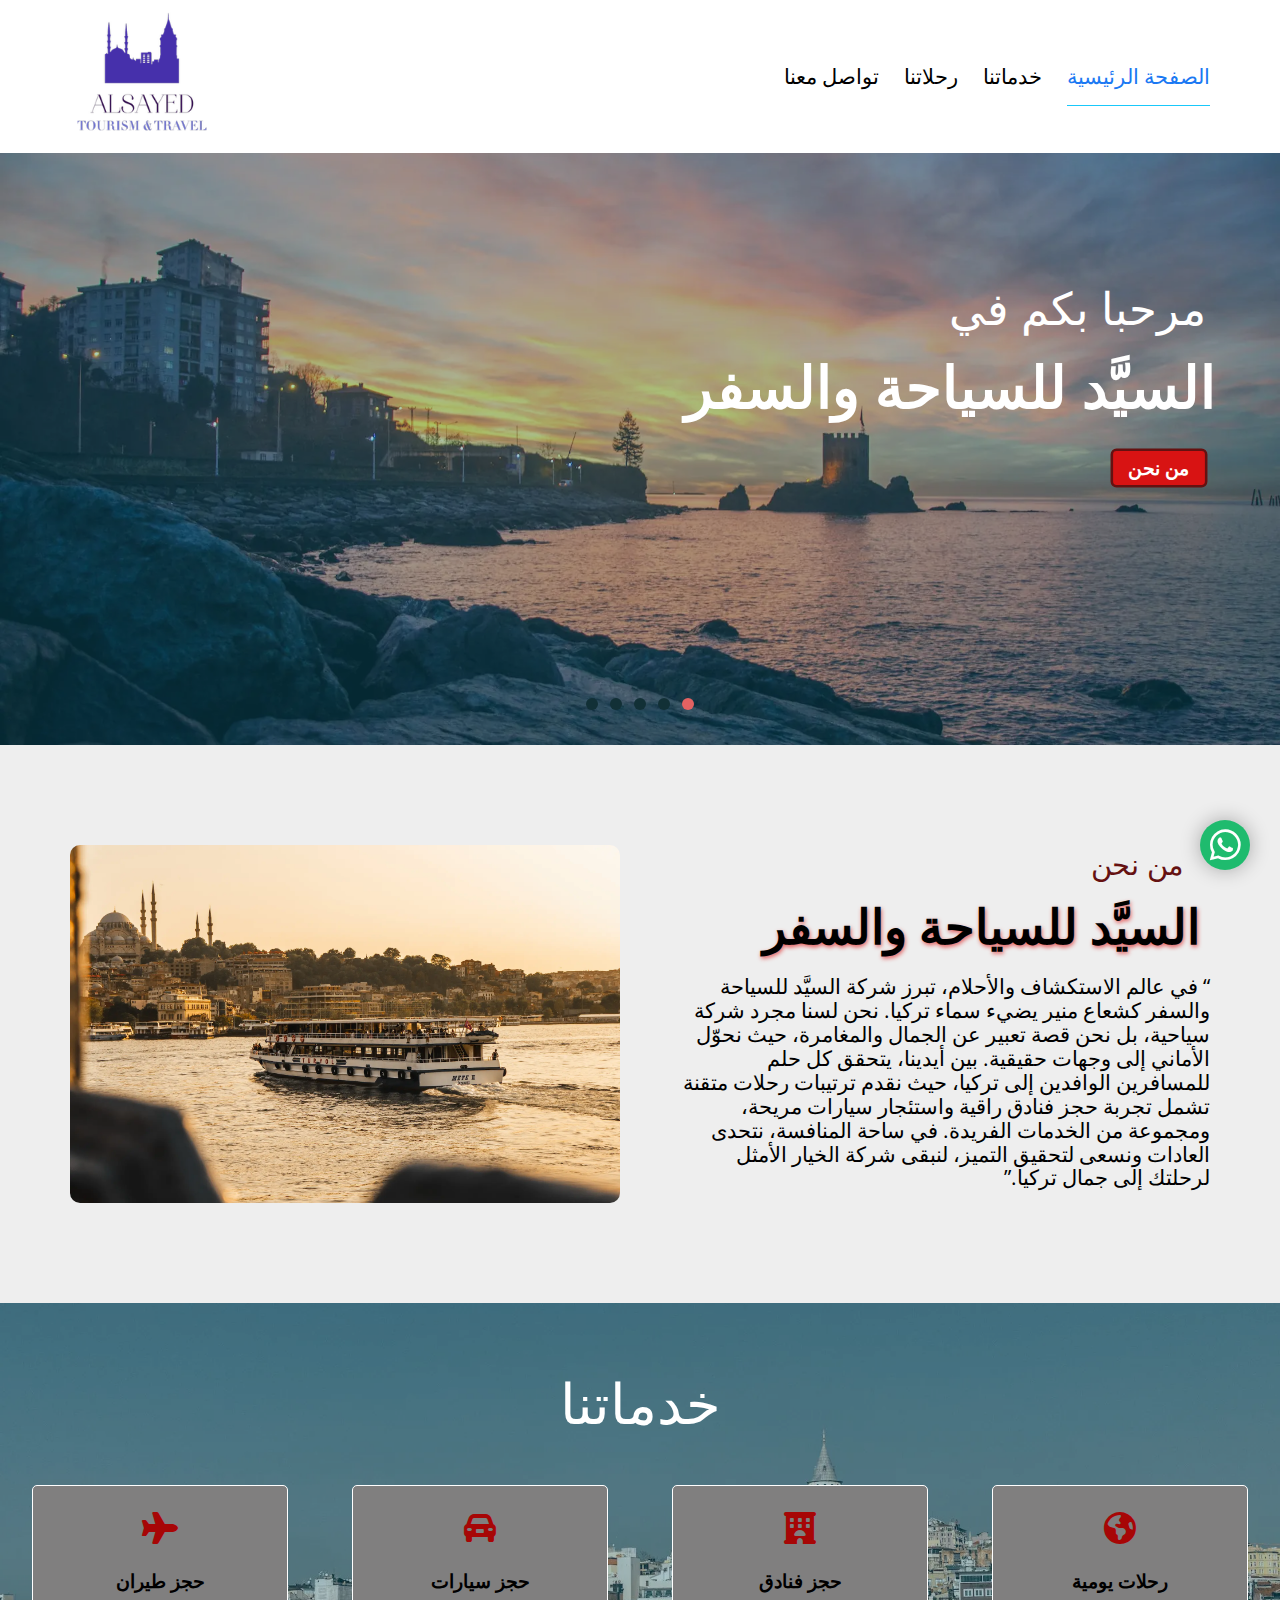
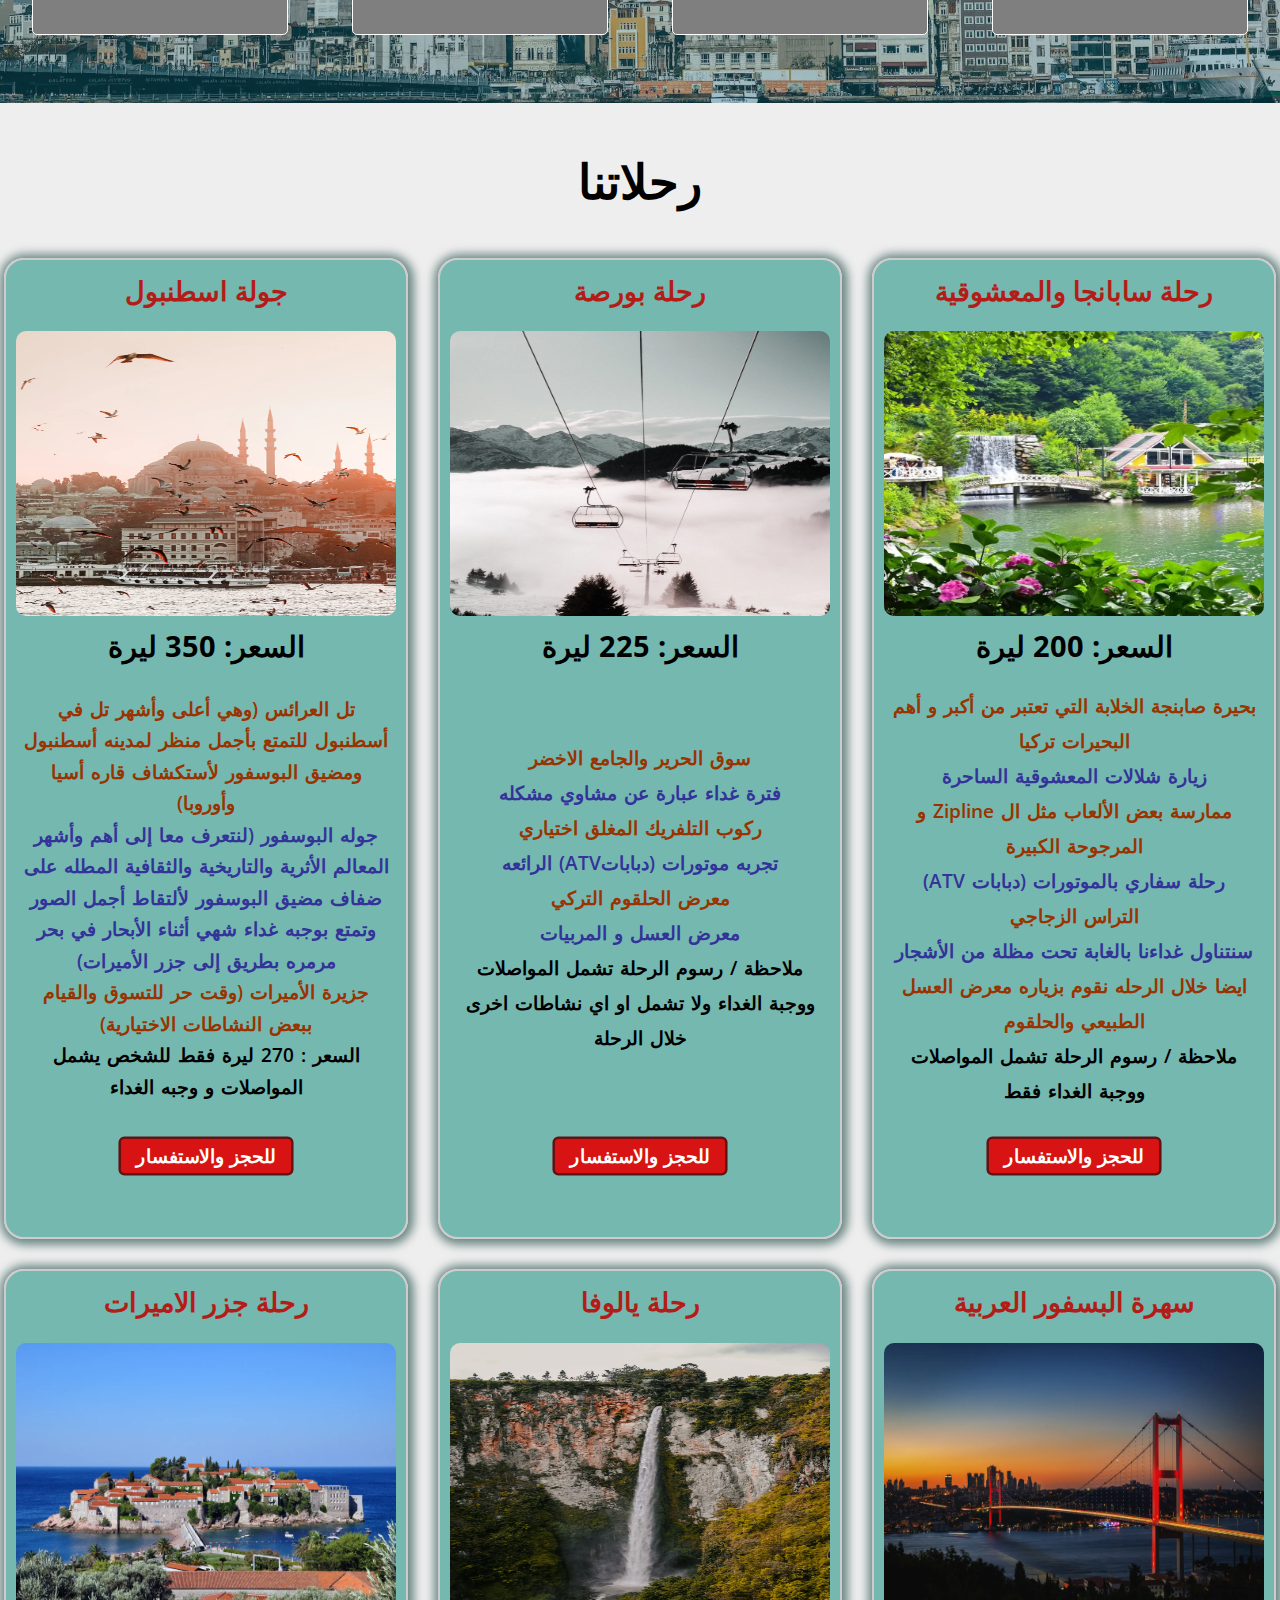
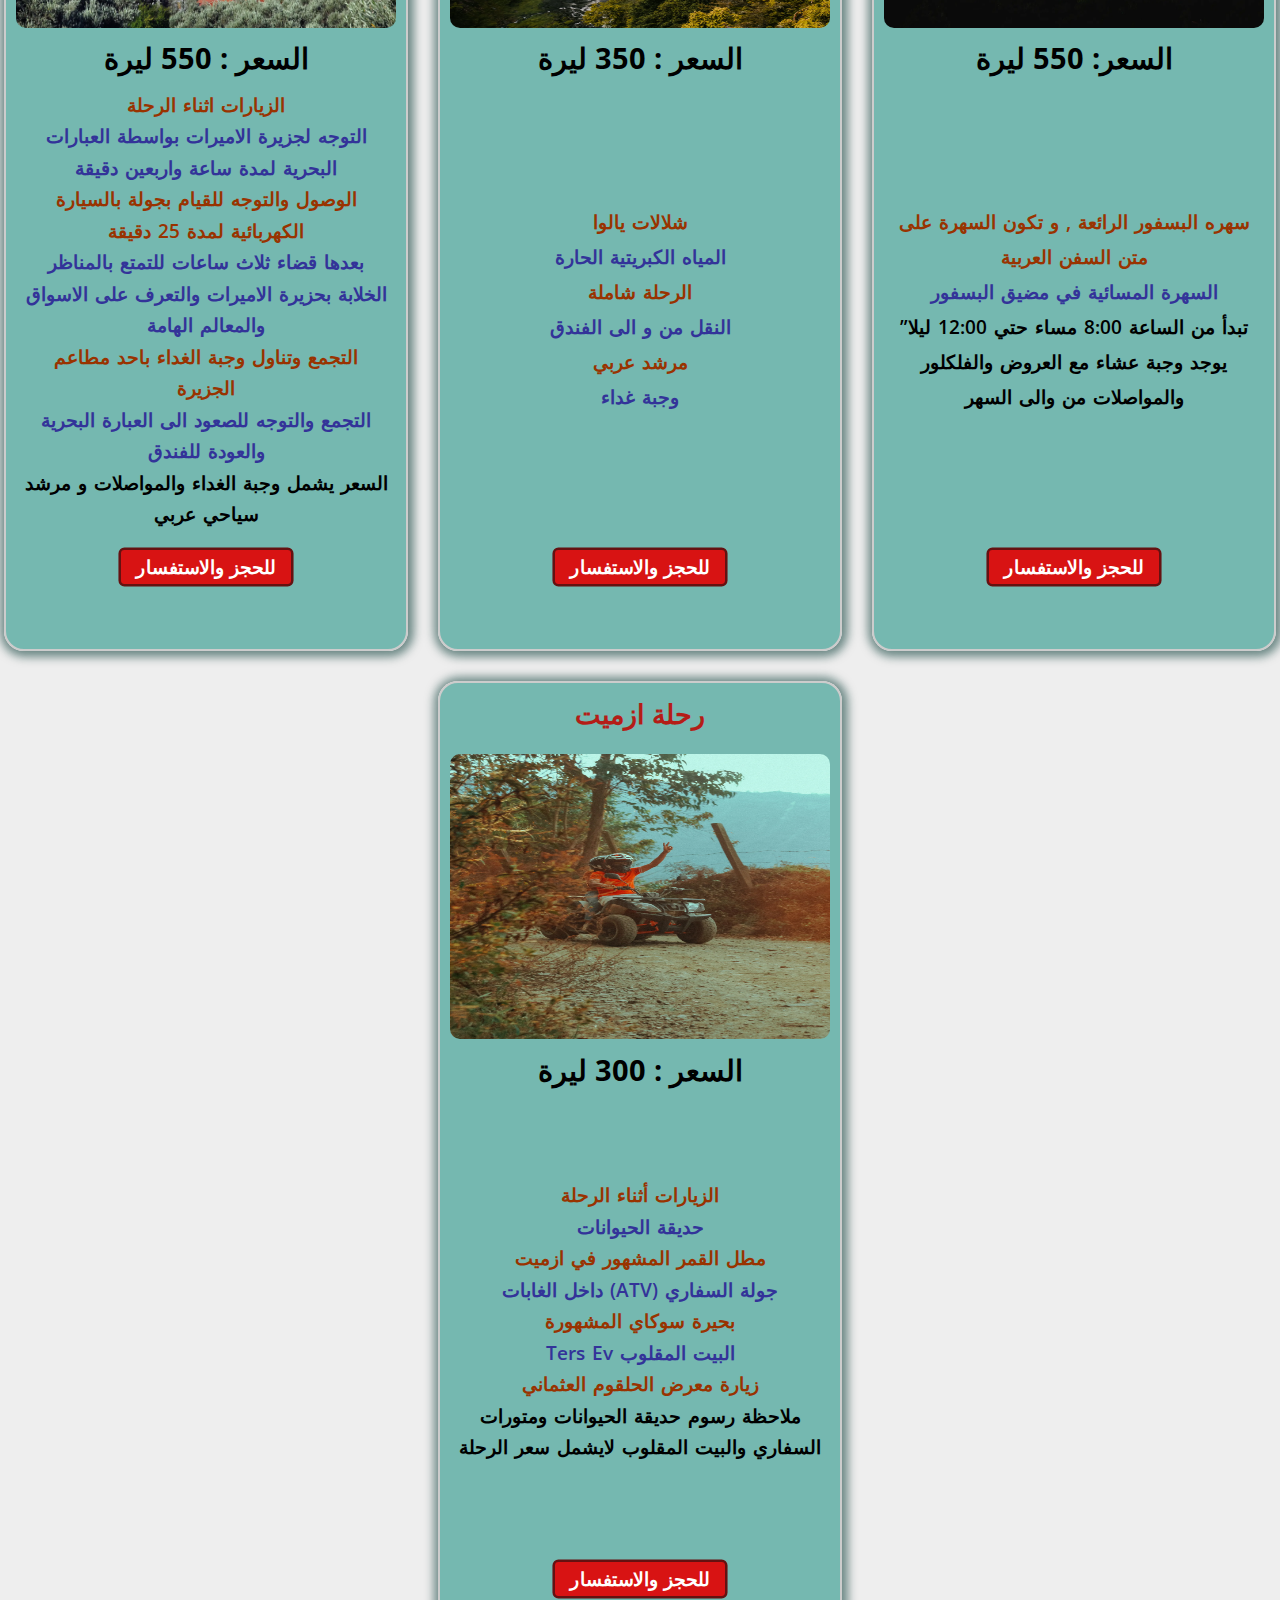
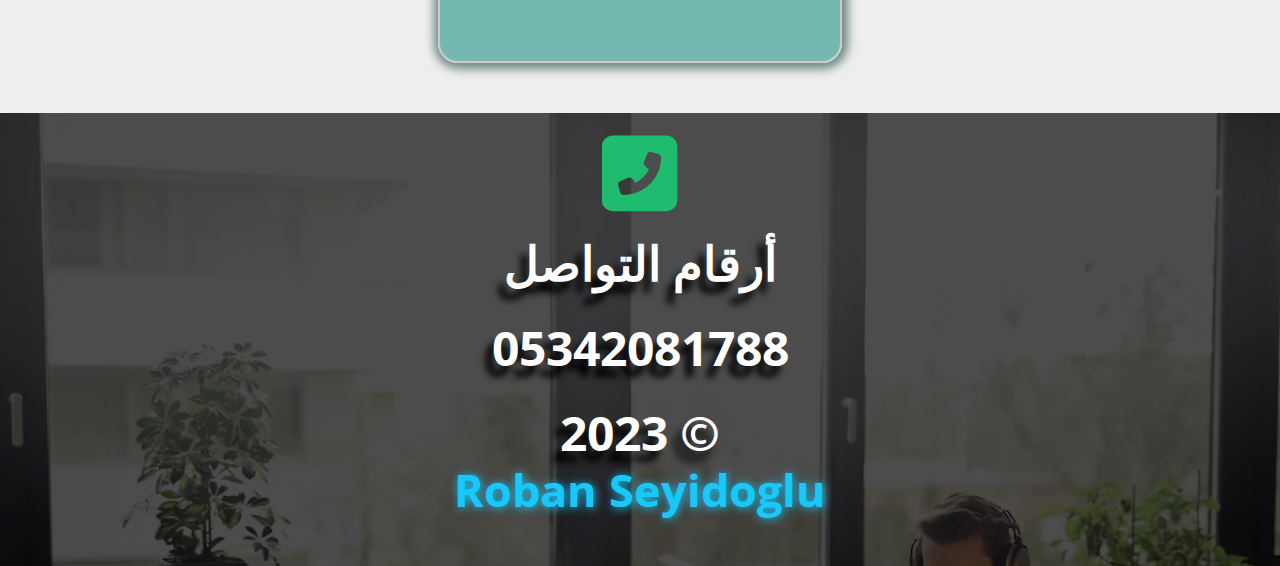
==== index.html @ 753b0c2f "rename html file to index for GH pages" ====
<!DOCTYPE html>
<html lang="en">
  <head>
    <meta charset="UTF-8" />
    <meta http-equiv="X-UA-Compatible" content="IE=edge" />
    <meta name="viewport" content="width=device-width, initial-scale=1.0" />
    <title>Alsayed Tourism & Travel</title>
    <!-- Normalize css -->
    <link rel="stylesheet" href="css/normalize.css" />
    <!-- Font Awesome Library -->
    <link rel="stylesheet" href="css/all.min.css" />
    <!-- Main Template Css File -->
    <link rel="stylesheet" href="css/tourism.css" />
    <!-- Google Fonts -->
    <link
      href="https://fonts.googleapis.com/css2?family=Cairo:wght@200;300;400;500;600;700;800;900&display=swap"
      rel="stylesheet"
    />
    <link
      href="https://fonts.googleapis.com/css2?family=Jomhuria&family=Open+Sans:wght@300;400;500;600;700;800&family=Rubik:wght@300;400;500;700&family=Work+Sans:wght@200;300;400;500;600;700;800&display=swap"
      rel="stylesheet"
    />
    <!-- Swiper Library -->
    <link
      rel="stylesheet"
      href="https://cdn.jsdelivr.net/npm/swiper@10/swiper-bundle.min.css"
    />
    <link rel="stylesheet" href="./css/magic.min.css" />
  </head>
  <body>
    <!-- start header -->
    <header>
      <div class="container">
        <nav>
          <i class="fas fa-bars toggle-menu"></i>
          <ul>
            <li><a class="active" href="#" id="home">الصفحة الرئيسية</a></li>
            <li><a href="#services">خدماتنا</a></li>
            <li><a href="#portfolio">رحلاتنا</a></li>
            <li><a href="#contact">تواصل معنا</a></li>
          </ul>
        </nav>
        <div class="logo">
          <a href="#" class="logo">
            <img
              loading="lazy"
              src="././images/LogoSample_ByTailorBrands.jpg"
              alt="Logo"
            />
          </a>
        </div>
      </div>
    </header>
    <!-- End header -->

    <!-- Start Slider section -->
    <section id="slider">
      <div class="swiper" id="swiper-1">
        <div class="swiper-wrapper">
          <div class="swiper-slide">
            <img loading="lazy" src="./images/0.webp" alt="Turkey" />
            <div class="text">
              <p>مرحبا بكم في</p>
              <h2>السيَّد للسياحة والسفر</h2>
              <a href="#about">من نحن</a>
            </div>
          </div>
          <div class="swiper-slide">
            <img loading="lazy" src="./images/4.webp" alt="Turkey" />
            <div class="text">
              <p>مرحبا بكم في</p>
              <h2>السيَّد للسياحة والسفر</h2>
              <a href="#about">من نحن</a>
            </div>
          </div>
          <div class="swiper-slide">
            <img loading="lazy" src="./images/5.webp" alt="Turkey" />
            <div class="text">
              <p>مرحبا بكم في</p>
              <h2>السيَّد للسياحة والسفر</h2>
              <a href="#about">من نحن</a>
            </div>
          </div>
          <div class="swiper-slide">
            <img loading="lazy" src="./images/6.webp" alt="Turkey" />
            <div class="text">
              <p>مرحبا بكم في</p>
              <h2>السيَّد للسياحة والسفر</h2>
              <a href="#about">من نحن</a>
            </div>
          </div>
          <div class="swiper-slide">
            <img loading="lazy" src="./images/1.webp" alt="Turkey" />
            <div class="text">
              <p>مرحبا بكم في</p>
              <h2>السيَّد للسياحة والسفر</h2>
              <a href="#about">من نحن</a>
            </div>
          </div>
        </div>
        <div class="swiper-pagination"></div>
      </div>
    </section>

    <a href="https://wa.me/+905342081788" target="_blank" class="whatsapp">
      <i class="fab fa-whatsapp fa-2xl" style="color: #fff"></i>
    </a>

    <!-- End slider section -->

    <!-- Start about section -->
    <div class="about" id="about">
      <div class="container">
        <div class="image-1"><img src="./images/7.webp" alt="Turkey" /></div>
        <div class="text">
          <p>من نحن</p>
          <h3>السيَّد للسياحة والسفر</h3>
          <p>
            <q>
              في عالم الاستكشاف والأحلام، تبرز شركة السيَّد للسياحة والسفر كشعاع
              منير يضيء سماء تركيا. نحن لسنا مجرد شركة سياحية، بل نحن قصة تعبير
              عن الجمال والمغامرة، حيث نحوّل الأماني إلى وجهات حقيقية. بين
              أيدينا، يتحقق كل حلم للمسافرين الوافدين إلى تركيا، حيث نقدم
              ترتيبات رحلات متقنة تشمل تجربة حجز فنادق راقية واستئجار سيارات
              مريحة، ومجموعة من الخدمات الفريدة. في ساحة المنافسة، نتحدى العادات
              ونسعى لتحقيق التميز، لنبقى شركة الخيار الأمثل لرحلتك إلى جمال
              تركيا.</q
            >
          </p>
        </div>
      </div>
    </div>
    <!-- End about section -->
    <!-- Start services section  -->
    <div id="services" class="service">
      <p>خدماتنا</p>
      <div class="serv">
        <a href="#home" class="srv">
          <i
            class="fa-solid fa-earth-americas fa-2xl"
            style="color: #a70606"
          ></i>
          <h3>رحلات يومية</h3>
        </a>
        <a href="#home" class="srv">
          <i class="fa-solid fa-hotel fa-2xl" style="color: #a70606"></i>
          <h3>حجز فنادق</h3>
        </a>
        <a href="#home" class="srv">
          <i class="fa-solid fa-car-rear fa-2xl" style="color: #a70606"></i>
          <h3>حجز سيارات</h3>
        </a>
        <a href="#home" class="srv">
          <i class="fa-solid fa-plane fa-2xl" style="color: #a70606"></i>
          <h3>حجز طيران</h3>
        </a>
      </div>
    </div>
    <!-- End services section  -->

    <!-- Start travels section -->
    <div id="portfolio" class="travels">
      <div class="container"></div>
      <h2>رحلاتنا</h2>
      <div class="boxes">
        <div class="box">
          <h3>رحلة سابانجا والمعشوقية</h3>
          <div class="image-T">
            <img src="./images/9.webp" alt="sapanci" />
          </div>
          <h3>السعر: 200 ليرة</h3>
          <ul>
            <li>
              بحيرة صابنجة الخلابة التي تعتبر من أكبر و أهم البحيرات تركيا
            </li>
            <li>زيارة شلالات المعشوقية الساحرة</li>
            <li>ممارسة بعض الألعاب مثل ال Zipline و المرجوحة الكبيرة</li>
            <li>رحلة سفاري بالموتورات (دبابات ATV)</li>
            <li>التراس الزجاجي</li>
            <li>سنتناول غداءنا بالغابة تحت مظلة من الأشجار</li>
            <li>ايضا خلال الرحله نقوم بزياره معرض العسل الطبيعي والحلقوم</li>
            <li>ملاحظة / رسوم الرحلة تشمل المواصلات ووجبة الغداء فقط</li>
          </ul>
          <a href="https://wa.me/+905342081788" target="_blank"
            >للحجز والاستفسار</a
          >
        </div>
        <div class="box">
          <h3>رحلة بورصة</h3>
          <div class="image-T">
            <img src="./images/10.webp" alt="sapanci" />
          </div>
          <h3>السعر: 225 ليرة</h3>
          <ul>
            <li>سوق الحرير والجامع الاخضر</li>
            <li>فترة غداء عبارة عن مشاوي مشكله</li>
            <li>ركوب التلفريك المغلق اختياري</li>
            <li>تجربه موتورات (دباباتATV) الرائعه</li>
            <li>معرض الحلقوم التركي</li>
            <li>معرض العسل و المربيات</li>
            <li>
              ملاحظة / رسوم الرحلة تشمل المواصلات ووجبة الغداء ولا تشمل او اي
              نشاطات اخرى خلال الرحلة
            </li>
          </ul>
          <a href="https://wa.me/+905342081788" target="_blank"
            >للحجز والاستفسار</a
          >
        </div>
        <div class="box">
          <h3>جولة اسطنبول</h3>
          <div class="image-T">
            <img src="./images/11.webp" alt="sapanci" />
          </div>
          <h3>السعر: 350 ليرة</h3>
          <ul class="last">
            <li>
              تل العرائس (وهي أعلى وأشهر تل في أسطنبول للتمتع بأجمل منظر لمدينه
              أسطنبول ومضيق البوسفور لأستكشاف قاره أسيا وأوروبا)
            </li>
            <li>
              جوله البوسفور (لنتعرف معا إلى أهم وأشهر المعالم الأثرية والتاريخية
              والثقافية المطله على ضفاف مضيق البوسفور لألتقاط أجمل الصور وتمتع
              بوجبه غداء شهي أثناء الأبحار في بحر مرمره بطريق إلى جزر الأميرات)
            </li>
            <li>
              جزيرة الأميرات (وقت حر للتسوق والقيام ببعض النشاطات الاختيارية)
            </li>
            <li>السعر : 270 ليرة فقط للشخص يشمل المواصلات و وجبه الغداء</li>
          </ul>
          <a href="https://wa.me/+905342081788" target="_blank"
            >للحجز والاستفسار</a
          >
        </div>
        <div class="box">
          <h3>سهرة البسفور العربية</h3>
          <div class="image-T">
            <img src="./images/12.webp" alt="sapanci" />
          </div>
          <h3>السعر: 550 ليرة</h3>
          <ul>
            <li>سهره البسفور الرائعة , و تكون السهرة على متن السفن العربية</li>
            <li>السهرة المسائية في مضيق البسفور</li>
            <li>
              تبدأ من الساعة 8:00 مساء حتي 12:00 ليلا” يوجد وجبة عشاء مع العروض
              والفلكلور والمواصلات من والى السهر
            </li>
          </ul>
          <a href="https://wa.me/+905342081788" target="_blank"
            >للحجز والاستفسار</a
          >
        </div>
        <div class="box">
          <h3>رحلة يالوفا</h3>
          <div class="image-T">
            <img src="./images/13.webp" alt="sapanci" />
          </div>
          <h3>السعر : 350 ليرة</h3>
          <ul>
            <li>شلالات يالوا</li>
            <li>المياه الكبريتية الحارة</li>
            <li>الرحلة شاملة</li>
            <li>النقل من و الى الفندق</li>
            <li>مرشد عربي</li>
            <li>وجبة غداء</li>
            <li></li>
          </ul>

          <a href="https://wa.me/+905342081788" target="_blank"
            >للحجز والاستفسار</a
          >
        </div>
        <div class="box">
          <h3>رحلة جزر الاميرات</h3>
          <div class="image-T">
            <img src="./images/14.webp" alt="sapanci" />
          </div>
          <h3>السعر : 550 ليرة</h3>
          <ul class="last">
            <li>الزيارات اثناء الرحلة</li>
            <li>
              التوجه لجزيرة الاميرات بواسطة العبارات البحرية لمدة ساعة واربعين
              دقيقة
            </li>
            <li>
              الوصول والتوجه للقيام بجولة بالسيارة الكهربائية لمدة 25 دقيقة
            </li>
            <li>
              بعدها قضاء ثلاث ساعات للتمتع بالمناظر الخلابة بحزيرة الاميرات
              والتعرف على الاسواق والمعالم الهامة
            </li>
            <li>التجمع وتناول وجبة الغداء باحد مطاعم الجزيرة</li>
            <li>التجمع والتوجه للصعود الى العبارة البحرية والعودة للفندق</li>
            <li>السعر يشمل وجبة الغداء والمواصلات و مرشد سياحي عربي</li>
          </ul>
          <a href="https://wa.me/+905342081788" target="_blank"
            >للحجز والاستفسار</a
          >
        </div>
        <div class="box">
          <h3>رحلة ازميت</h3>
          <div class="image-T">
            <img src="./images/15.webp" alt="sapanci" />
          </div>
          <h3>السعر : 300 ليرة</h3>
          <ul class="last">
            <li>الزيارات أثناء الرحلة</li>
            <li>حديقة الحيوانات</li>
            <li>مطل القمر المشهور في ازميت</li>
            <li>جولة السفاري (ATV) داخل الغابات</li>
            <li>بحيرة سوكاي المشهورة</li>
            <li>البيت المقلوب Ters Ev</li>
            <li>زيارة معرض الحلقوم العثماني</li>
            <li>
              ملاحظة رسوم حديقة الحيوانات ومتورات السفاري والبيت المقلوب لايشمل
              سعر الرحلة
            </li>
          </ul>
          <a href="https://wa.me/+905342081788" target="_blank"
            >للحجز والاستفسار</a
          >
        </div>
      </div>
    </div>
    <!-- End travels section -->
    <!-- Start footer  -->
    <footer id="contact">
      <div class="container">
        <div class="icon">
          <a href="https://wa.me/+905342081788" target="_blank"
            ><i
              class="fa-solid fa-square-phone-flip fa-2xl"
              style="color: #1fbb6e"
            ></i
          ></a>
        </div>
        <p>أرقام التواصل</p>
        <p>05342081788</p>

        <p class="copyright">
          &copy; 2023 <br />
          <span>Roban Seyidoglu</span>
        </p>
      </div>
    </footer>
    <!-- End footer  -->
    <!-- Swiper Library -->
    <script src="https://cdn.jsdelivr.net/npm/swiper@10/swiper-bundle.min.js"></script>
    <script src="tourism.js"></script>
  </body>
</html>
---- css/tourism.css ----
/* Start Variables */
:root {
  --main-color: #19c8fa;
  --transparent-color: rgb(15 116 143 / 35%);
  --section-padding: 100px;
  --main-text-color: #777;
  --button-color: #d81313;
}
/* End Variables */
/* Start Global Rules */
* {
  -webkit-box-sizing: border-box;
  box-sizing: border-box;
  box-sizing: border-box;
  padding: 0;
  margin: 0;
  direction: rtl;
}
html {
  scroll-behavior: smooth;
}
body {
  font-family: "Open Sans", sans-serif;
  overflow-x: hidden;
}
ul {
  list-style: none;
}
.container {
  padding-left: 15px;
  padding-right: 15px;
  margin-left: auto;
  margin-right: auto;
}
/* Small */
@media (min-width: 768px) {
  .container {
    width: 750px;
  }
}

@media (min-width: 992px) {
  .container {
    width: 970px;
  }
}
/* Large */
@media (min-width: 1200px) {
  .container {
    width: 1170px;
  }
}
/* End Global Rules */
/* Start Header */
header {
  left: 0;
  width: 100%;
  z-index: 1;
}

header .container {
  display: flex;
  justify-content: space-between;
  align-items: center;
  position: relative;
  min-height: 97px;
}
/* header .container::after {
  content: "";
  position: absolute;
  height: 1px;
  background-color: #a2a2a2;
  bottom: 0;
  width: calc(100% - 30px);
  left: 15px;
} */
header .container .logo img {
  max-height: 150px;
}
header .container nav {
  flex: 1;
  display: flex;
  align-items: center;
  justify-content: flex-start;
}
header .container nav ul {
  display: flex;
  gap: 25px;
}
header .container nav ul li a {
  text-decoration: none;
  color: black;
  font-size: 1.3rem;
}
header .container nav ul li .active {
  color: #1b79f3;
}
header .container nav i {
  display: none;
  font-size: 22px;
}
header nav ul li a.active,
header nav ul li a:hover {
  color: #1b79f3;
  border-bottom: 1px solid var(--main-color);
  padding-bottom: 15px;
}
@media (max-width: 767px) {
  header .container nav ul {
    display: none;
    flex-direction: column;
    gap: 50px;
    padding: 20px;
    position: absolute;
    top: 100%;
    right: 0;
    width: 100%;
    height: 100vh;
    background-color: black;
    z-index: 5;
  }
  header .container nav ul .trans {
    transition: background-color 1s ease;
    -webkit-transition: background-color 1s ease;
    transition: background-color 1s ease;
    -ms-transition: background-color 1s ease;
    -o-transition: background-color 1s ease;
  }
  header .container nav {
    padding-top: 40px;
    flex-flow: column;
    align-items: flex-start;
    width: 100%;
  }
  header .container nav i {
    padding-bottom: 20px;
    display: flex;
    cursor: pointer;
  }
  header .container nav ul li a {
    color: white;
    font-size: 1.5rem;
  }
  header .container .logo img {
    max-height: 100px;
  }
  header nav ul li a.active,
  header nav ul li a:hover {
    color: #1b79f3;
    border-bottom: 1px solid var(--main-color);
    padding-bottom: 15px;
  }
}
/* End Header */

/* Start swiper section */

.swiper-slide img {
  display: block;
  width: 100%;
  height: 37rem;
  object-fit: cover;
}
#swiper-1 .swiper-pagination {
  bottom: 2rem;
}
#swiper-1 .swiper-pagination-bullet {
  opacity: 1;
  background-color: rgb(18, 48, 54);
  width: 0.75rem;
  height: 0.75rem;
  margin: 0 0.375rem;
}
#swiper-1 .swiper-pagination-bullet-active {
  background-color: #e36262;
}

.swiper-slide {
  position: relative;
}
.swiper-slide::before {
  content: "";
  position: absolute;
  width: 100%;
  height: 100%;
  background-color: var(--transparent-color);
}
.swiper-slide .text {
  width: fit-content;
  display: flex;
  flex-flow: column wrap;
  position: absolute;
  top: 20%;
  right: 5%;
  color: white;
}
.swiper-slide .text p {
  color: inherit;
  font-size: 3.5vw;
  padding: 10px;
}
.swiper-slide .text h2 {
  color: inherit;
  font-size: 4.5vw;
  padding: 10px 0 25px 0;
}
.swiper-slide .text a {
  color: inherit;
  font-weight: bold;
  font-size: 1.4rem;
  text-decoration: none;
  background-color: var(--button-color);
  width: fit-content;
  display: block;
  padding: 5px 18px;
  border: solid 3px #651111;
  line-height: 30px;
  border-radius: 7px;
  -webkit-border-radius: 7px;
  -moz-border-radius: 7px;
  -ms-border-radius: 7px;
  -o-border-radius: 7px;
  transition: all 0.3s;
  transform: scale(0.85);
  -webkit-transform: scale(0.85);
  -moz-transform: scale(0.85);
  -ms-transform: scale(0.85);
  -o-transform: scale(0.85);
  -webkit-transition: all 0.3s;
  -moz-transition: all 0.3s;
  -ms-transition: all 0.3s;
  -o-transition: all 0.3s;
}
.swiper-slide .text a:hover {
  transform: scale(1);
  -webkit-transform: scale(1);
  -moz-transform: scale(1);
  -ms-transform: scale(1);
  -o-transform: scale(1);
}
@media (max-width: 768px) {
  .swiper-slide img {
    height: 20rem;
  }
  .swiper-slide .text {
    top: 10%;
  }
  .swiper-slide .text h2 {
    font-size: 2.5rem;
  }
  .swiper-slide .text p {
    font-size: 2rem;
  }
}
/* start whatsapp icon */
.whatsapp {
  position: fixed;
  bottom: 30px;
  right: 30px;
  z-index: 7;
  background-color: #1fbb6e;
  width: 50px;
  height: 50px;
  display: flex;
  align-items: center;
  justify-content: center;
  border-radius: 50%;
  -webkit-border-radius: 50%;
  border-radius: 50%;
  -ms-border-radius: 50%;
  -o-border-radius: 50%;
  text-decoration: none;
  box-shadow: #0000004d 0px 0px 20px 0px;
  transition: transform 0.4s;
  transform: scale(1);
  -webkit-transform: scale(1);
  -moz-transform: scale(1);
  -ms-transform: scale(1);
  -o-transform: scale(1);
  -webkit-transition: transform 0.4s;
  -moz-transition: transform 0.4s;
  -ms-transition: transform 0.4s;
  -o-transition: transform 0.4s;
}
.whatsapp:hover {
  transform: scale(1.1);
  -webkit-transform: scale(1.1);
  -moz-transform: scale(1.1);
  -ms-transform: scale(1.1);
  -o-transform: scale(1.1);
}
.whatsapp i {
  font-size: 2.2rem;
}
.whatsapp:hover {
  background-color: #128c7e;
}
/* start whatsapp icon */

/* End Slider section */

/* Start about section */
.about {
  background-color: #eee;
  padding-top: var(--section-padding);
}
.about .container {
  direction: ltr;
  display: flex;
  justify-content: space-between;
  padding-bottom: var(--section-padding);
}
.about .container .text {
  width: 100%;
  display: flex;
  flex-flow: column;
  flex-basis: 170%;
  padding-left: 50px;
}
.about .container .text p:first-child {
  font-size: 2rem;
  padding-bottom: 15px;
  color: #651111;
  transform: scale(0.9);
  transition: all 0.3s ease;
  -webkit-transform: scale(0.9);
  -moz-transform: scale(0.9);
  -ms-transform: scale(0.9);
  -o-transform: scale(0.9);
  -webkit-transition: all 0.3s ease;
  -moz-transition: all 0.3s ease;
  -ms-transition: all 0.3s ease;
  -o-transition: all 0.3s ease;
}

.about:hover .container .text p:first-child {
  font-size: 3rem;
  transform: scale(1);
  -webkit-transform: scale(1);
  -moz-transform: scale(1);
  -ms-transform: scale(1);
  -o-transform: scale(1);
}
.about .container .text h3 {
  width: fit-content;
  padding: 0 10px;
  font-size: 3rem;
  line-height: 58px;
  position: relative;
  text-shadow: 1px 2px 4px #e36262;
}
.about:hover .container .text h3 {
  border-radius: 10px;
  -webkit-border-radius: 10px;
  -moz-border-radius: 10px;
  -ms-border-radius: 10px;
  -o-border-radius: 10px;
}

.about .container .text p:last-child {
  font-size: 1.3rem;
  padding-top: 20px;
}
.about .container .image-1 img {
  display: block;
  max-width: 100%;
  aspect-ratio: 2/1.3;
  object-fit: cover;
  border-radius: 10px;
  -webkit-border-radius: 10px;
  -moz-border-radius: 10px;
  -ms-border-radius: 10px;
  -o-border-radius: 10px;
}
@media (max-width: 992px) {
  .about .container {
    flex-flow: column wrap;
    gap: 50px;
  }
  .about .container .image-1 img {
    width: 100%;
    height: 50vh;
  }
  .about .container .text p:first-child {
    font-size: 3rem;
  }
  .about .container .text {
    padding: 0;
  }
  .about .container .text p q {
    font-size: 1.2rem;
    font-weight: 600;
  }
}
/*  End about section */

/* Start services section */
.service {
  display: flex;
  flex-flow: column;
  justify-content: center;
  align-items: center;
  gap: 50px;
  background-image: url("../images/8.webp");
  background-size: cover;
  position: relative;
  min-height: 400px;
}
.service::after {
  content: "";
  position: absolute;
  width: 100%;
  height: 100%;
  background-color: var(--transparent-color);
}
.service p {
  font-size: 3.5rem;
  color: white;
  z-index: 1;
}
.service .serv {
  width: 100%;
  display: flex;
  flex-flow: row wrap;
  justify-content: space-around;
  z-index: 1;
}
.service .serv .srv {
  display: flex;
  flex-flow: column;
  align-items: center;
  justify-content: space-evenly;
  height: 150px;
  width: 20%;
  background-color: #807f7f;
  border: 1px solid white;
  border-radius: 5px;
  -webkit-border-radius: 5px;
  -moz-border-radius: 5px;
  -ms-border-radius: 5px;
  -o-border-radius: 5px;
  text-decoration: none;
  color: black;
}
.service .serv .srv i {
  display: block;
}
@media (max-width: 768px) {
  .service .serv {
    flex-flow: column;
    align-items: center;
    justify-content: flex-start;
    gap: 15px;
  }
  .service .serv .srv {
    width: 90%;
    margin-bottom: 10px;
  }
}
/* End services section */

/* Start travels sextion */
.travels {
  display: flex;
  flex-flow: column wrap;
  align-items: center;
  justify-content: flex-end;
  padding: calc(var(--section-padding) / 2) 0;
  background-color: #eee;
}
.travels .boxes {
  display: flex;
  flex-flow: row wrap;
  align-items: flex-start;
  justify-content: center;
  gap: 30px;
  width: 100%;
}
.travels h2 {
  font-size: 3rem;
  padding-bottom: calc(var(--section-padding) / 2);
}
.travels h3 {
  font-size: 1.8rem;
}
.travels .boxes .box {
  display: flex;
  flex-flow: column wrap;
  align-items: center;
  justify-content: center;
  padding-bottom: calc(var(--section-padding) / 1.7);
  border: 2px solid #ccc;
  border-radius: 20px;
  -webkit-border-radius: 20px;
  -moz-border-radius: 20px;
  -ms-border-radius: 20px;
  -o-border-radius: 20px;
  background-color: #128c7e8c;
  box-shadow: 1px 1px 10px 5px #02352f8c;
}
.travels .boxes .box .image-T {
  padding: 10px;
  max-width: 400px;
}
.travels .boxes .box .image-T img {
  aspect-ratio: 2/1.5;
  width: 100%;
  height: 100%;
  border-radius: 10px;
  -webkit-border-radius: 10px;
  -moz-border-radius: 10px;
  -ms-border-radius: 10px;
  -o-border-radius: 10px;
}
.travels .boxes h3:nth-child(1) {
  color: #b41d17;
  font-size: 1.7rem;
  padding: 15px;
}
.travels .boxes .box ul {
  max-width: 385px;
  display: flex;
  flex-flow: column wrap;
  font-size: 1rem;
  font-weight: 600;
  word-spacing: 2px;
  line-height: 35px;
  padding: 10px;
  align-items: center;
  justify-content: center;
  text-align: center;
  height: 470px;
  font-size: 1.2rem;
}
.travels .boxes .box .last {
  line-height: 31.5px;
}
.travels .boxes .box ul li:nth-child(odd) {
  color: #993300;
}

.travels .boxes .box ul li:nth-child(even) {
  color: #333399;
}
.travels .boxes .box ul li:last-child {
  color: black;
}
.travels .boxes .box a {
  color: white;
  font-weight: bold;
  font-size: 1.4rem;
  text-decoration: none;
  background-color: var(--button-color);
  width: fit-content;
  display: block;
  padding: 5px 18px;
  border: solid 3px #651111;
  line-height: 30px;
  border-radius: 7px;
  -webkit-border-radius: 7px;
  -moz-border-radius: 7px;
  -ms-border-radius: 7px;
  -o-border-radius: 7px;
  transition: all 0.3s;
  transform: scale(0.85);
  -webkit-transform: scale(0.85);
  -moz-transform: scale(0.85);
  -ms-transform: scale(0.85);
  -o-transform: scale(0.85);
  -webkit-transition: all 0.3s;
  -moz-transition: all 0.3s;
  -ms-transition: all 0.3s;
  -o-transition: all 0.3s;
}
.travels .boxes .box a:hover {
  transform: scale(1);
  -webkit-transform: scale(1);
  -moz-transform: scale(1);
  -ms-transform: scale(1);
  -o-transform: scale(1);
}
@media (max-width: 837px) {
  .travels .boxes .box {
    max-width: 90%;
  }
  .travels .boxes .box .image-T {
    max-width: 100%;
  }
  .travels .boxes .box ul {
    height: fit-content;
    font-size: 1.3rem;
  }
}
/* End travels section */
/* Start footer  */
footer {
  padding-top: calc(var(--section-padding) / 2);
  padding-bottom: calc(var(--section-padding) / 2);
  background-image: url("../images/16.webp");
  position: relative;
  background-size: cover;
}
footer::before {
  content: "";
  position: absolute;
  top: 0;
  left: 0;
  width: 100%;
  height: 100%;
  background-color: rgb(0 0 0 / 70%);
}
footer .container {
  color: white;
  position: relative;
  text-align: center;
  display: flex;
  flex-flow: column wrap;
  gap: 30px;
}
footer .container i {
  font-size: 6rem;
  transform: scale(0.9);
  -webkit-transform: scale(0.9);
  -moz-transform: scale(0.9);
  -ms-transform: scale(0.9);
  -o-transform: scale(0.9);
  transition: all 0.3s;
  -webkit-transition: all 0.3s;
  -moz-transition: all 0.3s;
  -ms-transition: all 0.3s;
  -o-transition: all 0.3s;
}
footer .container a:hover i {
  transform: scale(1.05);
  -webkit-transform: scale(1.05);
  -moz-transform: scale(1.05);
  -ms-transform: scale(1.05);
  -o-transform: scale(1.05);
}
footer .container .icon {
  padding: 10px;
}
footer .container p {
  font-size: 3rem;
  font-weight: 700;
}
footer .container p {
  text-shadow: -8px 11px 7px black;
}
footer .container p span {
  color: var(--main-color);
  font-weight: 700;
  text-shadow: 1px 1px 10px;
  font-size: 2.8rem;
}
/* End footer  */
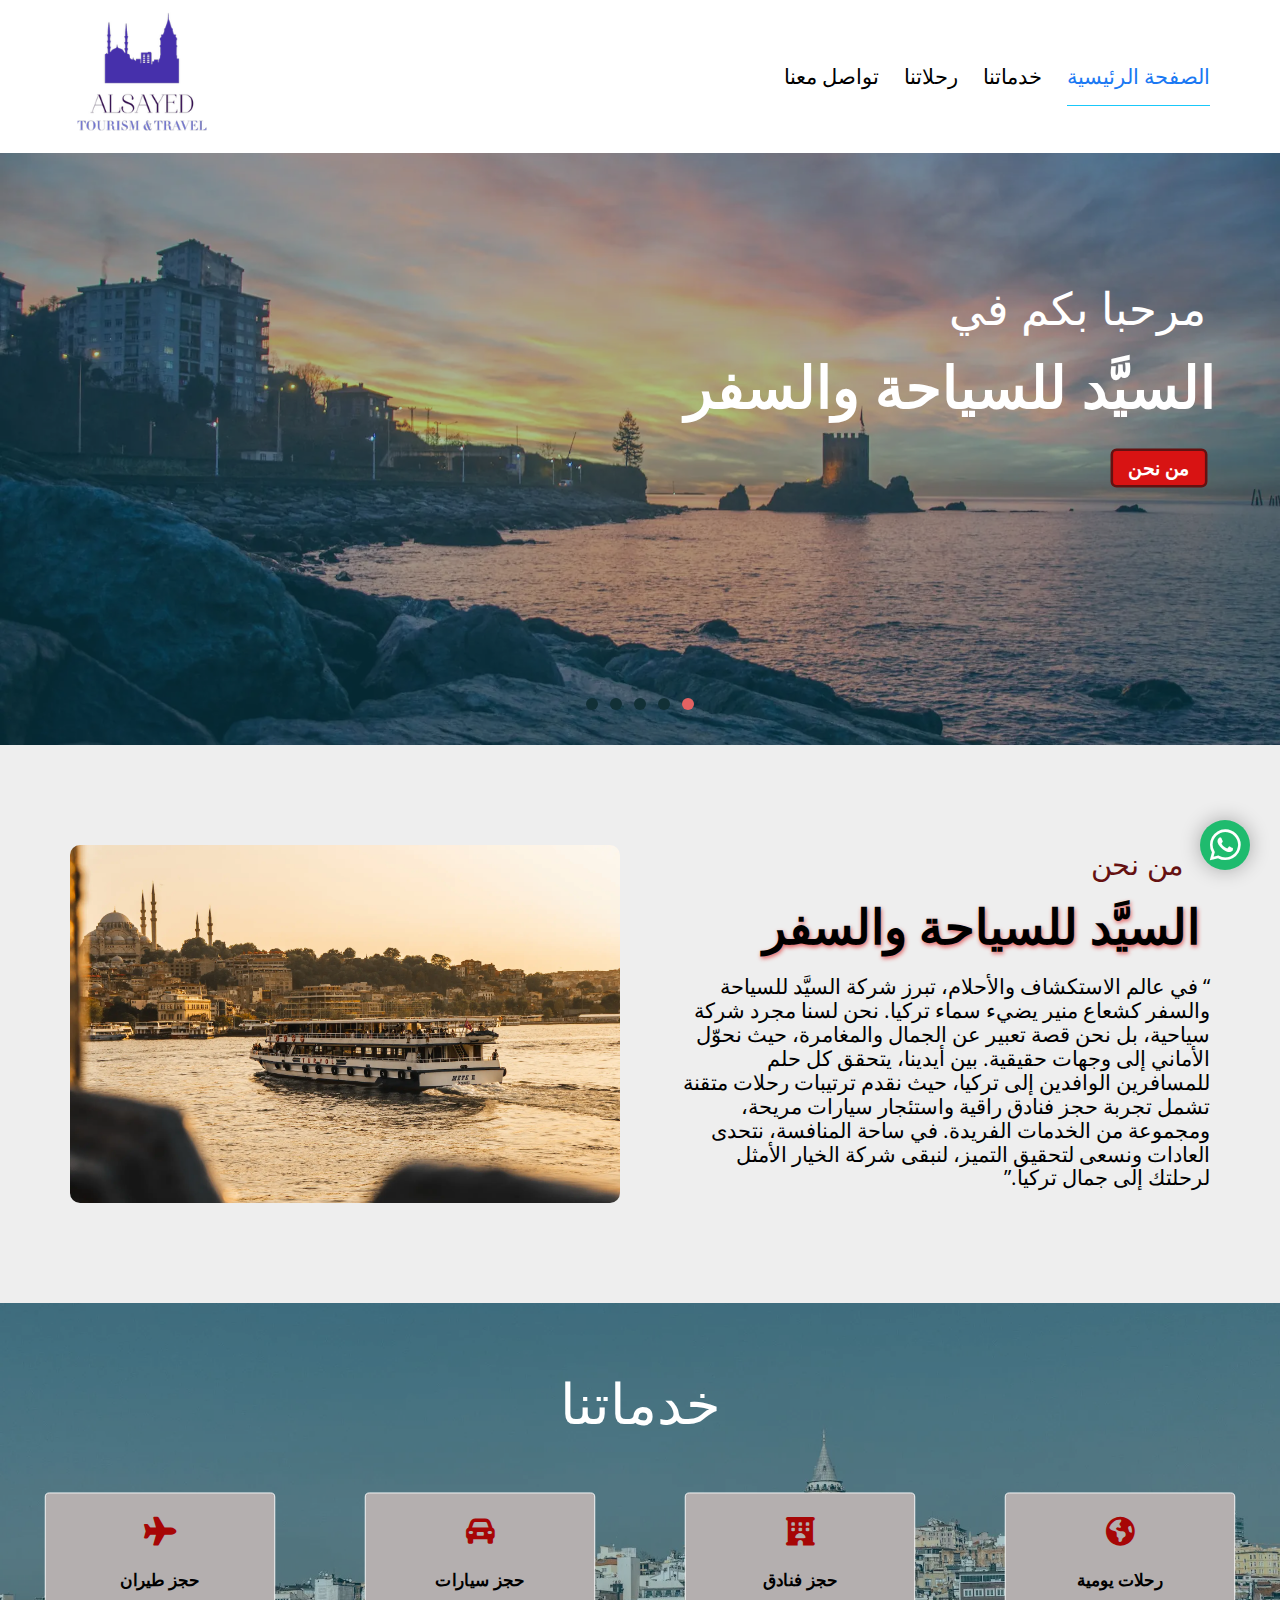
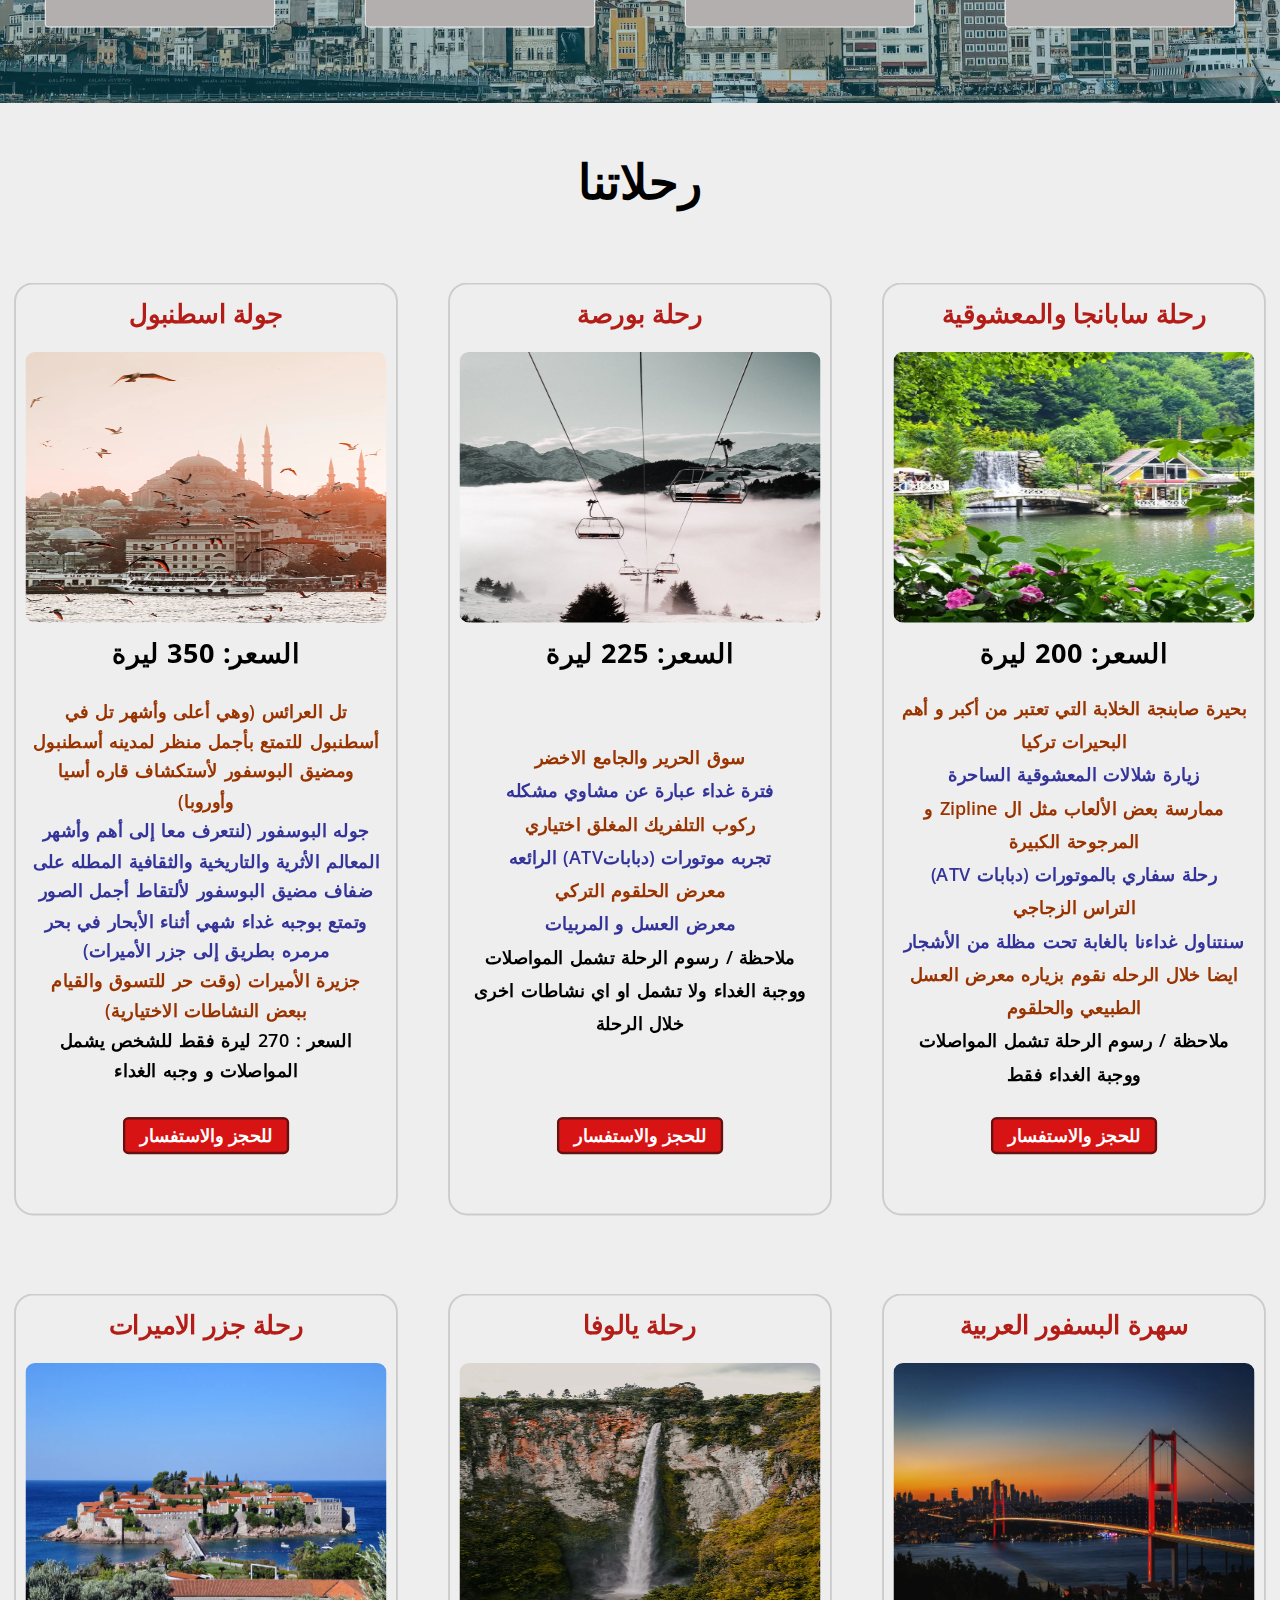
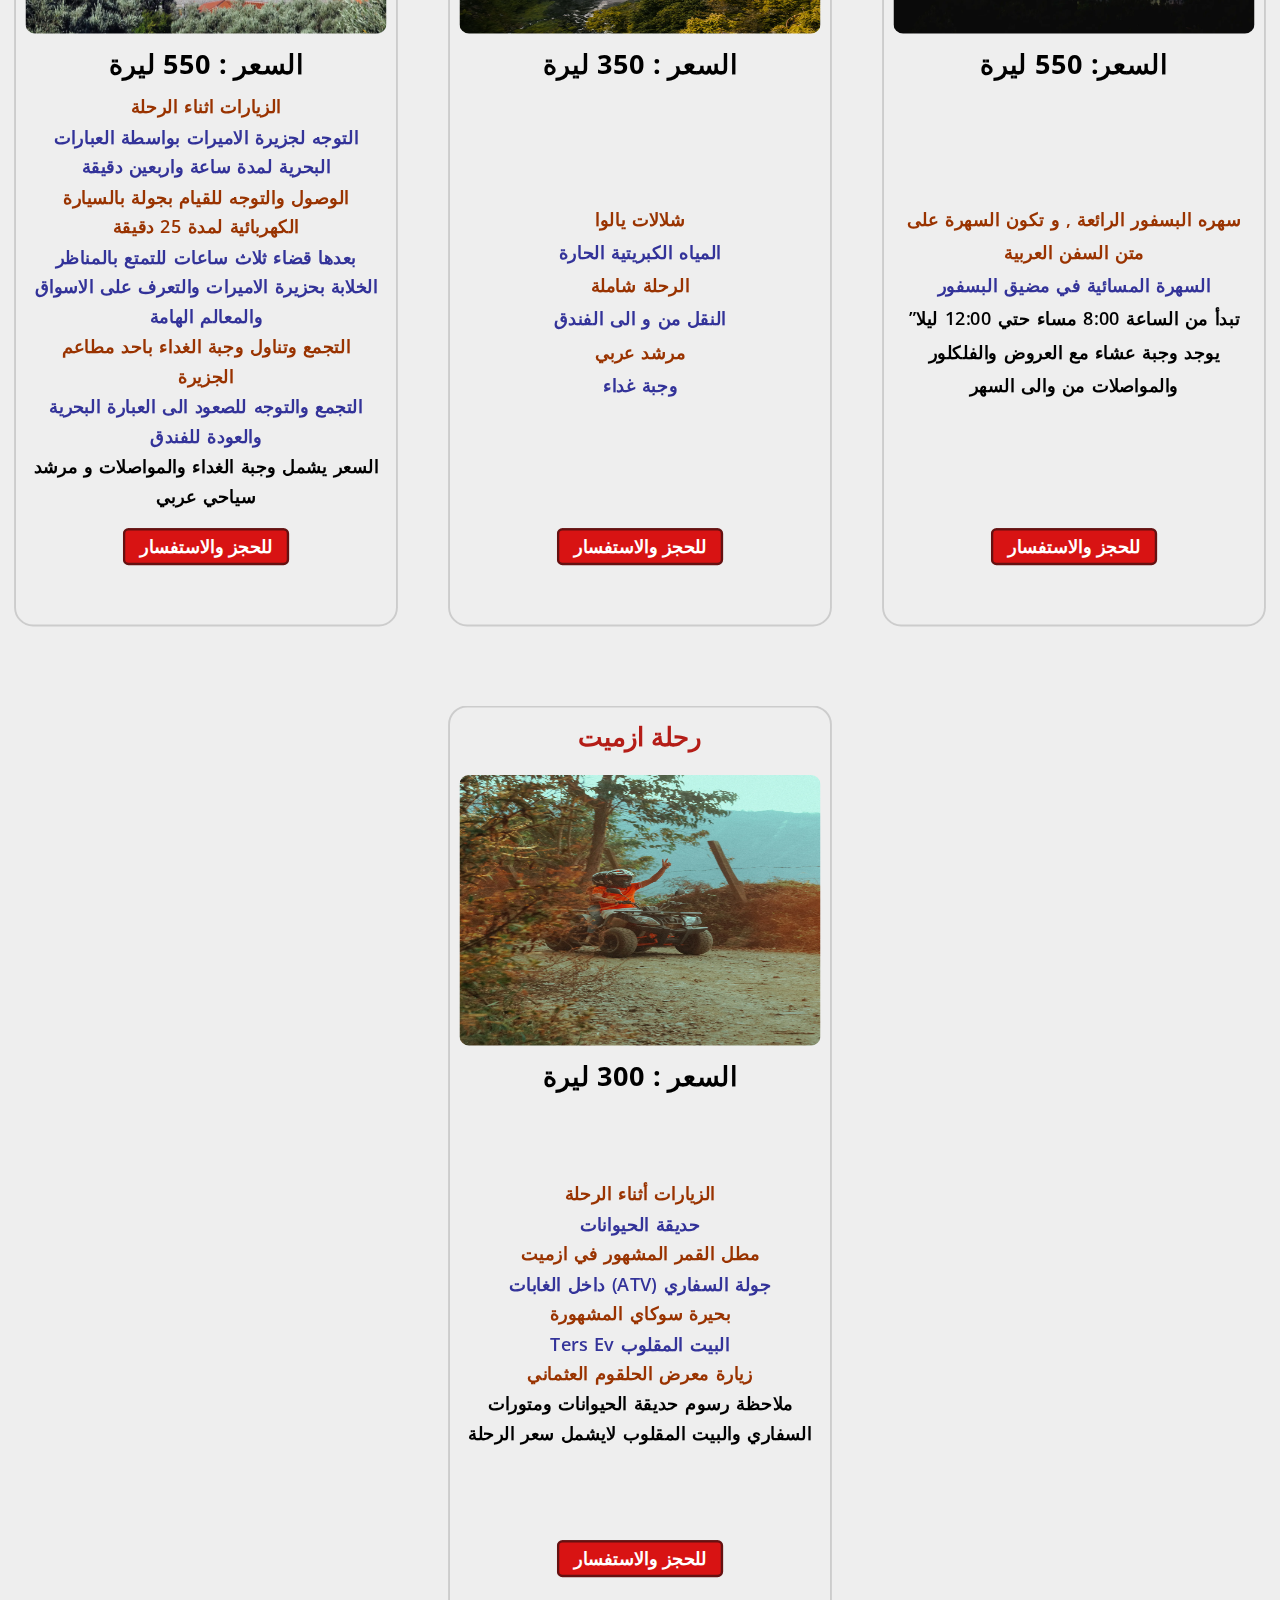
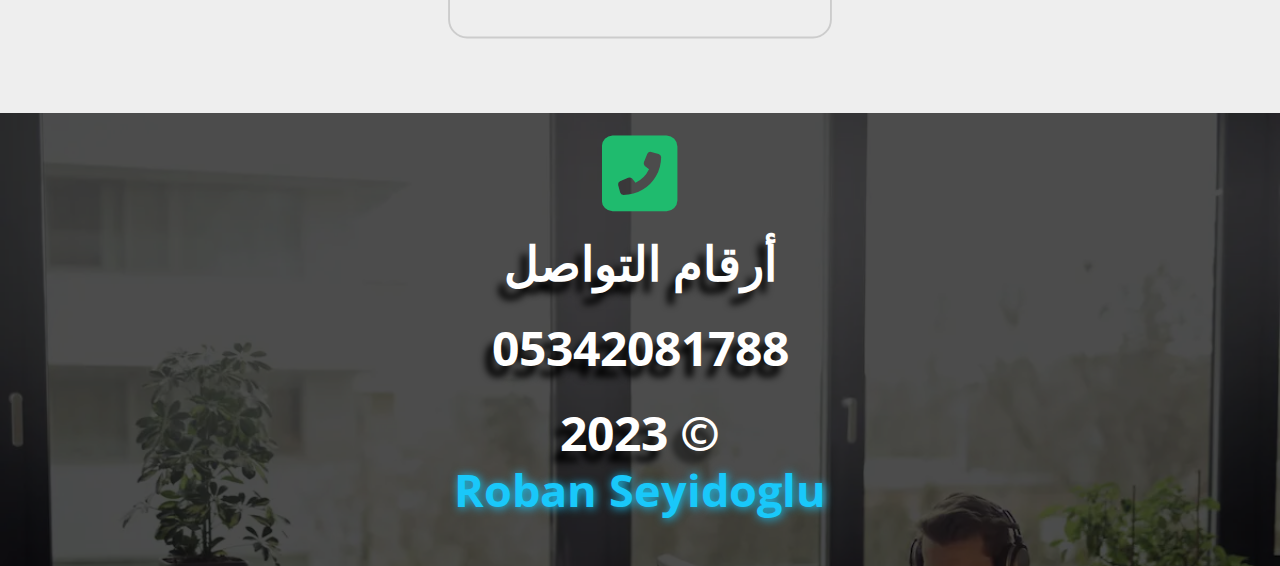
==== commit c2269be5: "Update Meta Tag" ====
--- a/index.html
+++ b/index.html
@@ -3,6 +3,7 @@
   <head>
     <meta charset="UTF-8" />
     <meta http-equiv="X-UA-Compatible" content="IE=edge" />
+    <meta name="format-detection" content="telephone=yes"/>
     <meta name="viewport" content="width=device-width, initial-scale=1.0" />
     <title>Alsayed Tourism & Travel</title>
     <!-- Normalize css -->
--- a/css/tourism.css
+++ b/css/tourism.css
@@ -432,8 +432,10 @@
   justify-content: space-evenly;
   height: 150px;
   width: 20%;
-  background-color: #807f7f;
+  background-color: #b4afaf;
   border: 1px solid white;
+  transform: scale(0.9);
+  transition: all 0.3s;
   border-radius: 5px;
   -webkit-border-radius: 5px;
   -moz-border-radius: 5px;
@@ -441,6 +443,22 @@
   -o-border-radius: 5px;
   text-decoration: none;
   color: black;
+  -webkit-transition: ;
+  -moz-transition: ;
+  -ms-transition: ;
+  -o-transition: ;
+  -webkit-transform: scale(0.9);
+  -moz-transform: scale(0.9);
+  -ms-transform: scale(0.9);
+  -o-transform: scale(0.9);
+}
+.service .serv .srv:hover {
+  transform: scale(1);
+  background-color: #807f7f;
+  -webkit-transform: scale(1);
+  -moz-transform: scale(1);
+  -ms-transform: scale(1);
+  -o-transform: scale(1);
 }
 .service .serv .srv i {
   display: block;
@@ -455,6 +473,12 @@
   .service .serv .srv {
     width: 90%;
     margin-bottom: 10px;
+    background-color: #807f7f;
+    transform: scale(1);
+    -webkit-transform: scale(1);
+    -moz-transform: scale(1);
+    -ms-transform: scale(1);
+    -o-transform: scale(1);
   }
 }
 /* End services section */
@@ -495,8 +519,25 @@
   -moz-border-radius: 20px;
   -ms-border-radius: 20px;
   -o-border-radius: 20px;
+  transition: all 0.3s;
+  transform: scale(0.95);
+  -webkit-transform: scale(0.95);
+  -moz-transform: scale(0.95);
+  -ms-transform: scale(0.95);
+  -o-transform: scale(0.95);
+  -webkit-transition: all 0.3s;
+  -moz-transition: all 0.3s;
+  -ms-transition: all 0.3s;
+  -o-transition: all 0.3s;
+}
+.travels .boxes .box:hover {
   background-color: #128c7e8c;
   box-shadow: 1px 1px 10px 5px #02352f8c;
+  transform: scale(1);
+  -webkit-transform: scale(1);
+  -moz-transform: scale(1);
+  -ms-transform: scale(1);
+  -o-transform: scale(1);
 }
 .travels .boxes .box .image-T {
   padding: 10px;
@@ -582,6 +623,13 @@
 @media (max-width: 837px) {
   .travels .boxes .box {
     max-width: 90%;
+    background-color: #128c7e8c;
+    box-shadow: 1px 1px 10px 5px #02352f8c;
+    transform: scale(1);
+    -webkit-transform: scale(1);
+    -moz-transform: scale(1);
+    -ms-transform: scale(1);
+    -o-transform: scale(1);
   }
   .travels .boxes .box .image-T {
     max-width: 100%;
